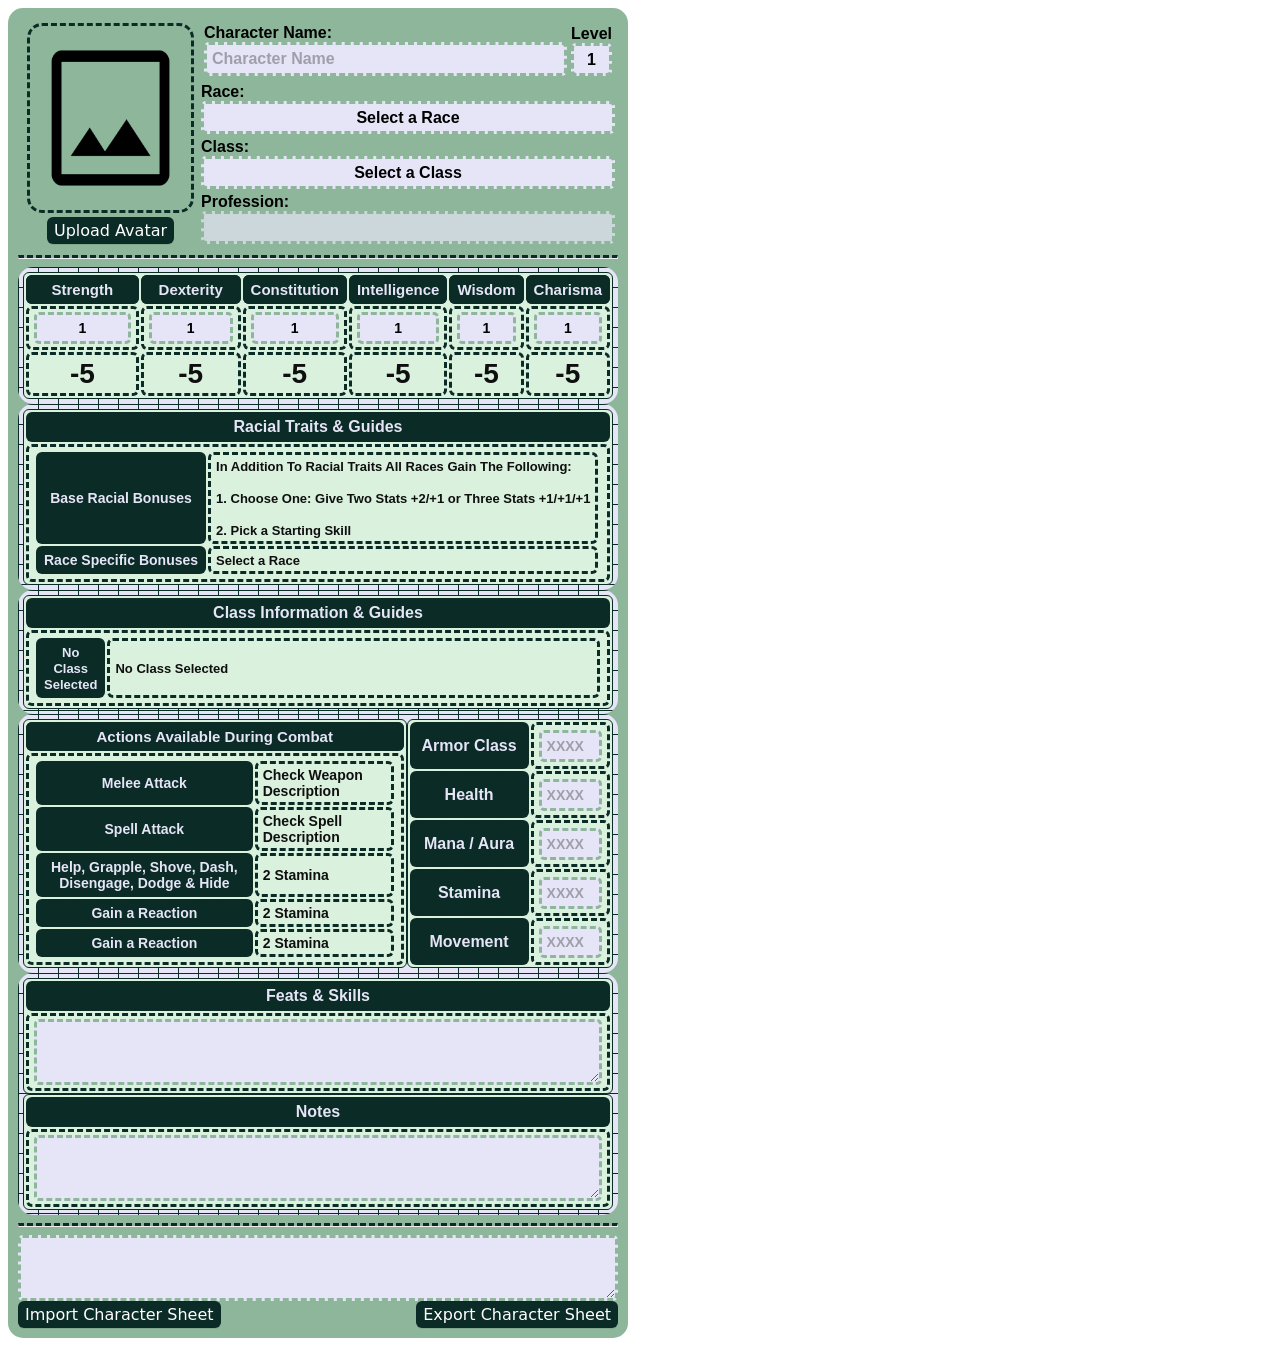
==== index.html @ 98aa50e8 "Moving Files To Get Pages To Work" ====
<!DOCTYPE html>
<html lang="en">
<script src="scripting.js"></script>

<head>
    <link rel="stylesheet" href="styling.css">
    <title>Dungeon Manifest Character Sheet Version A00.00.01</title>
</head>

<body onload="SetupCharacterSheetOptions()">
    <div class="characterSheetBackground">
        <div class="characterSheetHeader">
            <div class="headerColumns">
                <div class="avatarContainer">
                    <div class="avatarImageCard">
                        <img id="avatarImage" src="../svg/ImagePlaceholderPNG.png">
                        <label for="avatarUpload" class="baseBTN">Upload Avatar</label>
                        <input id="avatarUpload" type="file" accept="image/*" onchange="uploadAvatar()" style="display: none;">
                    </div>
                </div>
                <table>
                    <tr>
                        <td>
                            <table>
                                <tr>
                                    <td style="width: 100%;">
                                        <label for="characterNameInput"><b>Character Name:</b></label>
                                        <div class="custom_input">
                                            <input id="characterNameInput" class="inputStyling" type="text" placeholder="Character Name">
                                        </div>
                                    </td>
                                    <td>
                                        <label for="characterLevelSelect"><b>Level</b></label>
                                        <select id="characterLevelSelect"></select>
                                    </td>
                                </tr>
                            </table>
                        </td>
                    </tr>
                    <tr>
                        <td>
                            <label for="characterRaceSelector"><b>Race:</b></label>
                            <select id="characterRaceSelector" onchange="SetRaceBonusInformation()"></select>
                        </td>
                    </tr>
                    <tr>
                        <td>
                            <label for="characterClassSelector"><b>Class:</b></label>
                            <select id="characterClassSelector" onchange="PopulateProfessions();"></select>
                        </td>
                    </tr>
                    <tr>
                        <td>
                            <label for="characterProfessionSelector"><b>Profession:</b></label>
                            <select id="characterProfessionSelector" disabled></select>
                        </td>
                    </tr>
                </table>
            </div>
        </div>
        <hr class="dividerBar">
        <div class="characterSheetBody" id="characterSheetStatBody">
            <div>
                <table class="characterInfoTable">
                    <thead>
                        <tr>
                            <th>Strength</th>
                            <th>Dexterity</th>
                            <th>Constitution</th>
                            <th>Intelligence</th>
                            <th>Wisdom</th>
                            <th>Charisma</th>
                        </tr>
                    </thead>
                    <tbody>
                        <tr>
                            <td class="textBoxStyle_One">
                                <select id="strengthStatSelect" onchange="ChangeMod('STR')"></select>
                            </td>
                            <td class="textBoxStyle_One">
                                <select id="dexterityStatSelect" onchange="ChangeMod('DEX')"></select>
                            </td>
                            <td class="textBoxStyle_One">
                                <select id="constitutionStatSelect" onchange="ChangeMod('CON')"></select>
                            </td>
                            <td class="textBoxStyle_One">
                                <select id="intelligenceStatSelect" onchange="ChangeMod('INT')"></select>
                            </td>
                            <td class="textBoxStyle_One">
                                <select id="wisdomStatSelect" onchange="ChangeMod('WIS')"></select>
                            </td>
                            <td class="textBoxStyle_One">
                                <select id="charismaStatSelect" onchange="ChangeMod('CHA')"></select>
                            </td>
                        </tr>
                        <tr>
                            <td><span class="textBoxStyle_One" id="strengthMod">MOD</span></td>
                            <td><span class="textBoxStyle_One" id="dexterityMod">MOD</span></td>
                            <td><span class="textBoxStyle_One" id="constitutionMod">MOD</span></td>
                            <td><span class="textBoxStyle_One" id="intelligenceMod">MOD</span></td>
                            <td><span class="textBoxStyle_One" id="wisdomMod">MOD</span></td>
                            <td><span class="textBoxStyle_One" id="charismaMod">MOD</span></td>
                        </tr>
                    </tbody>
                    </tr>
                </table>
            </div>
        </div>
        <div class="characterSheetBody" id="characterSheetRaceInformationBody">
            <table class="simpleTable">
                <tr>
                    <th>Racial Traits & Guides</th>
                </tr>
                <tr>
                    <td>
                        <table>
                            <tr>
                                <th>Base Racial Bonuses</th>
                                <td><span class="textBoxStyle_Two" id="baseRacialBonuses">You Should Not See This</span>
                                </td>
                            </tr>
                            <tr>
                                <th>Race Specific Bonuses</th>
                                <td><span class="textBoxStyle_Two" id="raceSpecificBonuses">You Should Not See This</span></td>
                            </tr>
                        </table>
                    </td>
                </tr>
            </table>
        </div>
        <div class="characterSheetBody" id="characterSheetClassInformationBody">
            <table class="simpleTable">
                <tr>
                    <th>Class Information & Guides</th>
                </tr>
                <tr>
                    <td>
                        <table>
                            <tr>
                                <th><span class="textBoxStyle_Two" id="classSpecificInformationTitle">You Should Not See This</span></th>
                                <td style="width:100%;"><span class="textBoxStyle_Two" id="classSpecificInformationBio">You Should Not See This</span></td>
                            </tr>
                        </table>
                    </td>
                </tr>
            </table>
        </div>
        <div class="characterSheetBody" id="characterSheetRaceBonusesBody">
            <div class="twoColumns_6040">
                <table class="simpleTable">
                    <thead>
                        <tr>
                            <th>Actions Available During Combat</th>
                        </tr>
                    </thead>
                    <tbody>
                        <tr>
                            <td>
                                <table class>
                                    <tr>
                                        <th>Melee Attack</th>
                                        <td><b>Check Weapon Description</b></td>
                                    </tr>
                                    <tr>
                                        <th>Spell Attack</th>
                                        <td><b>Check Spell Description</b></td>
                                    </tr>
                                    <tr>
                                        <th>Help, Grapple, Shove, Dash, Disengage, Dodge & Hide</th>
                                        <td><b>2 Stamina</b></td>
                                    </tr>
                                    <tr>
                                        <th>Gain a Reaction</th>
                                        <td><b>2 Stamina</b></td>
                                    </tr>
                                    <tr>
                                        <th>Gain a Reaction</th>
                                        <td><b>2 Stamina</b></td>
                                    </tr>
                                </table>
                            </td>
                        </tr>
                    </tbody>
                    </tr>
                </table>
                <table class="characterInfoTable">
                    <tr>
                        <th>Armor Class</th>
                        <td>
                            <div class="custom_input">
                                <input id="armorClassInput" class="inputStyling" type="text" placeholder="XXXX">
                            </div>
                        </td>
                    </tr>
                    <tr>
                        <th>Health</th>
                        <td>
                            <div class="custom_input">
                                <input id="healthInput" class="inputStyling" type="text" placeholder="XXXX">
                            </div>
                        </td>
                    </tr>
                    <tr>
                        <th>Mana / Aura</th>
                        <td>
                            <div class="custom_input">
                                <input id="manaInput" class="inputStyling" type="text" placeholder="XXXX">
                            </div>
                        </td>
                    </tr>
                    <tr>
                        <th>Stamina</th>
                        <td>
                            <div class="custom_input">
                                <input id="staminaInput" class="inputStyling" type="text" placeholder="XXXX">
                            </div>
                        </td>
                    </tr>
                    <tr>
                        <th>Movement</th>
                        <td>
                            <div class="custom_input">
                                <input id="movementInput" class="inputStyling" type="text" placeholder="XXXX">
                            </div>
                        </td>
                    </tr>
                </table>
            </div>
        </div>
        <div class="characterSheetBody" id="characterSheetSkillsAndNotesBody">
            <div>
                <table class="characterInfoTable">
                    <tr>
                        <th>Feats & Skills</th>
                    </tr>
                    <tr>
                        <td>
                            <div class="custom_input">
                                <textarea id="characterSkills" class="textAreaStyle_One"></textarea>
                            </div>
                        </td>
                    </tr>
                </table>
                <table class="characterInfoTable">
                    <tr>
                        <th>Notes</th>
                    </tr>
                    <tr>
                        <td>
                            <div class="custom_input">
                                <textarea id="characterNotes" class="textAreaStyle_One"></textarea>
                            </div>
                        </td>
                    </tr>
                </table>
            </div>
        </div>
        <hr class="dividerBar">
        <div class="custom_input">
            <textarea id="loadTextFile" class="textAreaStyle_One"></textarea>
        </div>        
        <div class="characterSheetFooter">
            <div class="flex-container">
                <div class="flex-column">
                    <label for="importCharacterSheetINPUT" class="baseBTN">Import Character Sheet</label>
                    <input id="importCharacterSheetINPUT" type="file" accept="file/txt" onchange="ImportCharacterSheet(event)" style="display: none;">
                </div>
                <div class="flex-column">
                    <label for="exportCharacterSheetBTN" class="baseBTN">Export Character Sheet</label>
                    <input id="exportCharacterSheetBTN" type="button" onclick="ExportCharacterSheet()"" style="display: none;">
                </div>
            </div>
        </div>
    </div>
</body>

</html>
---- styling.css ----
/* ----- Image File Stylings ----- */
    .avatarContainer {
        width: 200px;
        height: 200px;
        text-align: center;
        vertical-align: middle;
    }

    .avatarImageCard {
        width: 175px;
        height: 200px;
        text-align: center;
    }

    .avatarImageCard img{
        padding: 2px;
        width: 90%;
        height: 90%;
        border: #0B2B26 dashed;
        border-radius: 15px;
    }

    /* ----- Character Sheet Background, Header, Body & Footer ----- */
    .characterSheetBackground {
        padding: 10px;
        min-width: 600px;
        max-width: 600px;
        border-radius: 15px;
        border-collapse: collapse;
        background-color: #8EB69B;
        font-family: Arial, Helvetica, sans-serif;
    }

    .characterSheetHeader {
        min-height: 200px;
        min-width: 600px;
        max-width: 600px;
        border-collapse: collapse;
        font-family: Arial, Helvetica, sans-serif;
    }

    .characterSheetBody {
        padding: 5px;
        border-radius: 15px;
        border-collapse: collapse;
        background-image: linear-gradient(#0B2B26 1px, transparent 1px), linear-gradient(to right, #0B2B26 1px, #e5e5f7 1px);
        background-size: 20px 20px;
    }

    .twoColumns_6040 {
        width: 100%;
        display: grid;
        grid-template-columns: 65% 35%;
    }

    .threeColumns {
        display: grid;
        grid-template-columns: repeat(3, 33.33%);
    }

    .characterSheetFooter {
        min-width: 600px;
        max-width: 600px;
        border-collapse: collapse;
        font-family: Arial, Helvetica, sans-serif;
    }

    /* ----- DIV Columns & Rows ----- */
    .headerColumns {
        display: grid;
        border: none;
        grid-template-columns: 30% 70%;
    }

    .headerColumns>div {
        padding: 5px;
        border: none;
    }

    /* ----- Text Box, Text Area, Input etc ----- */
    .dividerBar {
        border-top: 3px dashed #0B2B26;
    }

    .characterNameContainer {
        padding: 15px;
        width: 225px;
    }

    .characterNameContainer {
        position: relative;
        height: 30px;
        line-height: 30px;
    }

    .simpleTable {
        border: 1px solid #0B2B26;
        background-color: #DAF1DE;
        border-radius: 6px;
        width: 100%;

    }

    .simpleTable td {
        border: 3px dashed #0B2B26;
        border-radius: 6px;
        padding: 3px 5px;
    }

    .simpleTable th {
        background: #0B2B26;
        border: 3px dashed #0B2B26;
        border-radius: 6px;
        padding: 3px 5px;
        text-align: center;
        vertical-align: middle;
        color: #E5E5F7;
    }

    .simpleTable tbody td {
        font-size: 14px;
        color: #0F0F0F;

    }

    .simpleTable thead {
        background: #0B2B26;
    }

    .simpleTable thead th {
        font-size: 15px;
        font-weight: bold;
        color: #E5E5F7;
    }

    .characterInfoTable {
        border: 1px solid #0B2B26;
        background-color: #DAF1DE;
        border-radius: 6px;
        width: 100%;
    }

    .characterInfoTable td {
        border: 3px dashed #0B2B26;
        border-radius: 6px;
        padding: 3px 5px;
    }

    .characterInfoTable th {
        width: 60%;
        background: #0B2B26;
        border: 3px dashed #0B2B26;
        border-radius: 6px;
        padding: 3px 5px;
        text-align: center;
        vertical-align: middle;
        color: #E5E5F7;
    }

    .characterInfoTable tbody td {
        font-size: 14px;
        color: #0F0F0F;
        text-align: center;
        vertical-align: middle;
    }

    .characterInfoTable thead {
        background: #0B2B26;
    }

    .characterInfoTable thead th {
        font-size: 15px;
        font-weight: bold;
        color: #E5E5F7;
    }

    .flex-container {
        display: flex;
        flex-direction: row;
        justify-content: space-between;
    }

    .flex-column {
        display: flex;
        flex-direction: column;
    }

    .baseBTN {
        appearance: none;
        background-color: #0B2B26;
        border: 1px solid rgba(27, 31, 35, .15);
        border-radius: 6px;
        box-shadow: rgba(27, 31, 35, .1) 0 1px 0;
        box-sizing: border-box;
        color: #fff;
        cursor: pointer;
        display: inline-block;
        font-family: -apple-system, system-ui, "Segoe UI", Helvetica, Arial, sans-serif, "Apple Color Emoji", "Segoe UI Emoji";
        padding: 3px 6px;
        position: relative;
        text-decoration: none;
        user-select: none;
        -webkit-user-select: none;
        touch-action: manipulation;
        text-align: center;
        vertical-align: middle;
        white-space: nowrap;
    }

    .baseBTN:focus:not(:focus-visible):not(.focus-visible) {
        box-shadow: none;
        outline: none;
    }

    .baseBTN:hover {
        background-color: #A0A0A0;
    }

    .baseBTN:focus {
        box-shadow: 8EB69B(46, 164, 79, .4) 0 0 0 3px;
        outline: none;
    }

    .baseBTN:disabled {
        background-color: red;
        border-color: rgba(27, 31, 35, .1);
        color: rgba(255, 255, 255, .8);
        cursor: default;
    }

    .baseBTN:active {
        background-color: #E5E5F7;
        box-shadow: rgba(20, 70, 32, .2) 0 1px 0 inset;
    }

    .custom-select {
        position: relative;
        width: 50%;
    }

    select {
        appearance: none;
        -webkit-appearance: none;
        width: 100%;
        padding: 5px 5px 5px 5px;
        background-color: #E5E5F7;
        border: 3px dashed #8EB69B;
        border-radius: 5px;
        color: #000000;
        cursor: pointer;
        outline: none;
        font-size: 1em;
        font-weight: bold;
        text-align: center;
        vertical-align: middle; 
        font-family: Arial, Helvetica, sans-serif;
    }

    select:hover {
        background-color: #e0e0e0;
    }

    select:focus {
        background: #E5E5F7;
        border: 3px dashed #8EB69B;
        border-radius: 5px;
    }

    .custom_input {
        display: flex;
        align-items: center;
        position: relative;
        max-width: 100%;
    }

    .inputStyling {
        appearance: none;
        -webkit-appearance: none;
        padding: 5px 5px 5px 5px;
        background-color: #E5E5F7;
        border: 3px dashed #8EB69B;
        border-radius: 5px;
        color: #000000;
        cursor: pointer;
        outline: none;
        width: 100%;
        font-size: 1em;
        font-weight: bold;
        font-family: Arial, Helvetica, sans-serif;
    }

    .inputStyling:focus {
        background: #E5E5F7;
        border: 3px dashed #8EB69B;
        border-radius: 5px;
    }

    .inputStyling::placeholder {
        color: #9F9FAC;
    }

    .inputStyling_Two {
        appearance: none;
        -webkit-appearance: none;
        padding: 5px 5px 5px 5px;
        background-color: #E5E5F7;
        border: 3px dashed #8EB69B;
        border-radius: 5px;
        color: #000000;
        cursor: pointer;
        outline: none;
        font-size: 1em;
        font-weight: bold;
        font-family: Arial, Helvetica, sans-serif;
    }

    .inputStyling_Two:focus {
        background: #E5E5F7;
        border: 3px dashed #8EB69B;
        border-radius: 5px;
    }

    .inputStyling_Two::placeholder {
        color: #9F9FAC;
    }

    .textBoxStyle_One {
        padding: 0;
        font-size: 2em;
        font-weight: bold;
        text-align: center;
        vertical-align: middle;
        font-family: Arial, Helvetica, sans-serif;
    }
    
    .textBoxStyle_Two {
        padding: 0;
        font-size: 13px;
        font-weight: bold;
        font-family: Arial, Helvetica, sans-serif;
    }

    .textAreaStyle_One {
        resize:vertical;
        min-height: 50px;
        width: 100%;
        appearance: none;
        -webkit-appearance: none;
        padding: 5px 5px 5px 5px;
        background-color: #E5E5F7;
        border: 3px dashed #8EB69B;
        border-radius: 5px;
        color: #000000;
        cursor: pointer;
        outline: none;
        font-size: 1em;
        font-weight: bold;
        font-family: Arial, Helvetica, sans-serif;
    }
    

    /* ----- Unused Items ----- */
    /* Checker Print
        opacity: 0.4;
        background-color: #FEABAB;
        background-image: repeating-linear-gradient(45deg, #FEABAB 25%, transparent 25%, transparent 75%, #FEABAB 75%, #FEABAB),
                            repeating-linear-gradient(45deg, #FEABAB 25%, #e5e5f7 25%, #e5e5f7 75%, #FEABAB 75%, #FEABAB);
        background-position: 0 0, 10px 10px;
        background-size: 20px 20px;*/

    /* Zig Zag
        background-color: #e5e5f7;
        background: linear-gradient(135deg, #FAEAEB 25%, transparent 25%) -4px 0/ 20px 20px, 
                    linear-gradient(225deg, #FAD6D6 25%, transparent 25%) -4px 0/ 20px 20px, 
                    linear-gradient(315deg, #FAEAEB 25%, transparent 25%) 0px 0/ 20px 20px, 
                    linear-gradient(45deg, #FAD6D6 25%, #e5e5f7 25%) 0px 0/ 20px 20px;*/
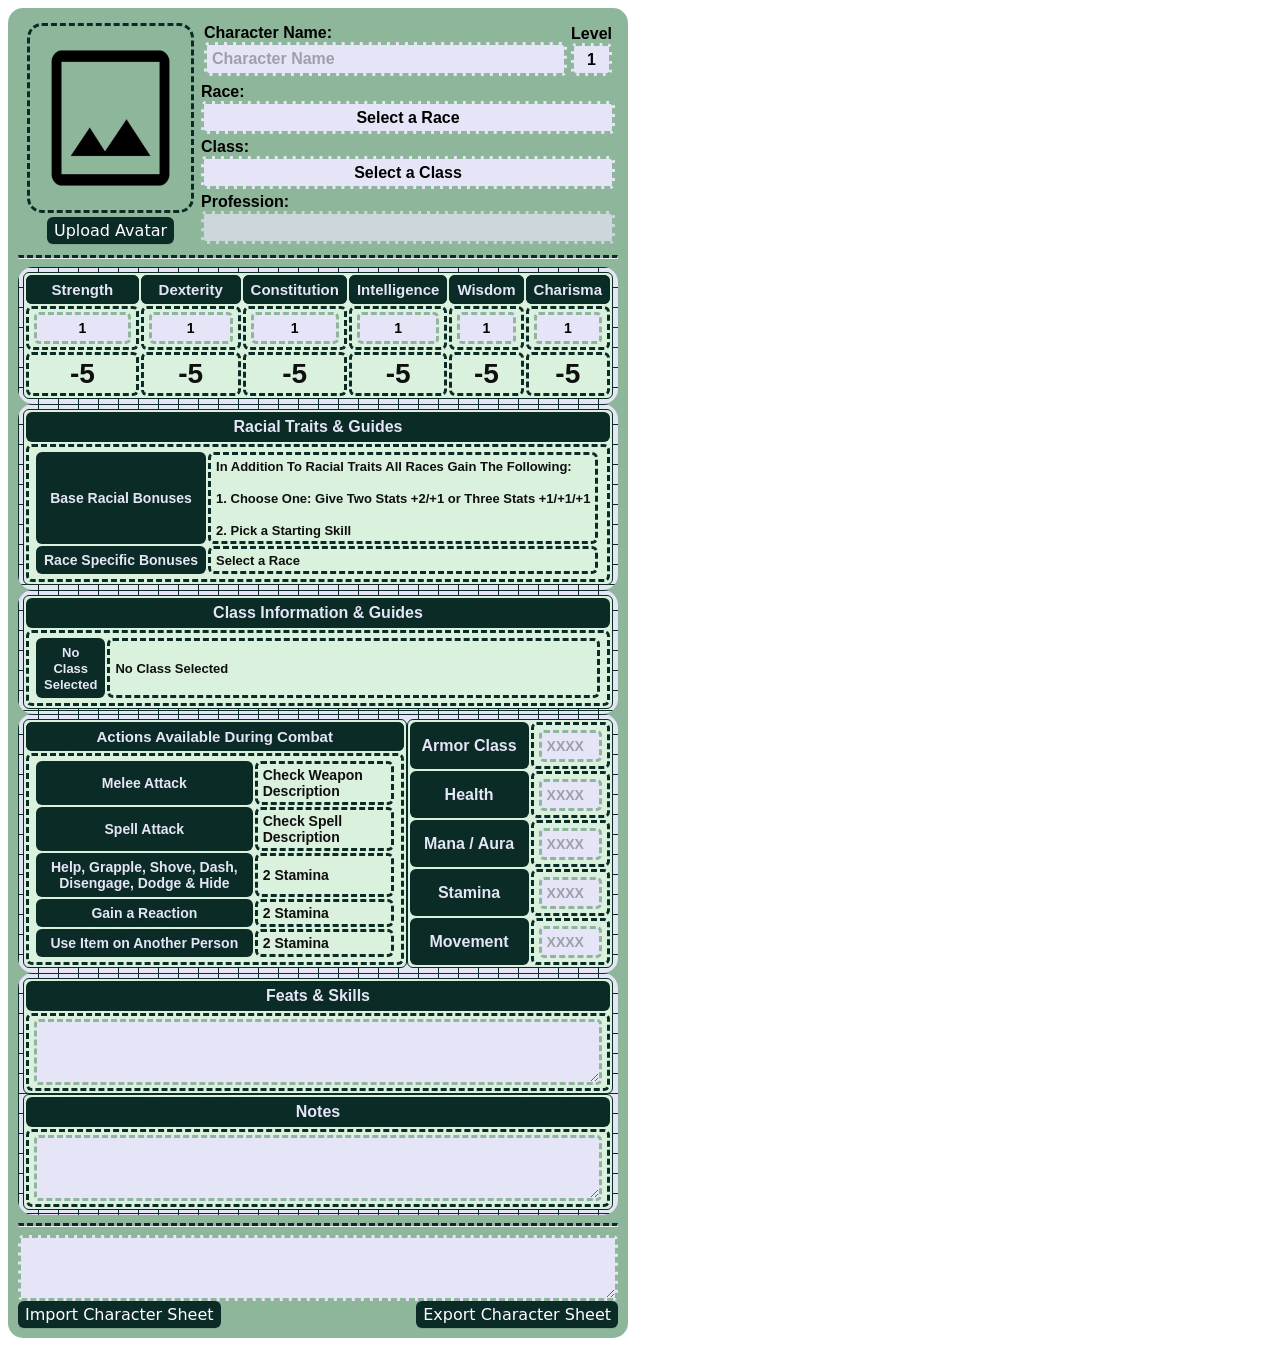
==== commit e1b3c66e: "Update index.html Fixing Minor Verbage" ====
--- a/index.html
+++ b/index.html
@@ -13,7 +13,7 @@
             <div class="headerColumns">
                 <div class="avatarContainer">
                     <div class="avatarImageCard">
-                        <img id="avatarImage" src="../svg/ImagePlaceholderPNG.png">
+                        <img id="avatarImage" src="svg/ImagePlaceholderPNG.png">
                         <label for="avatarUpload" class="baseBTN">Upload Avatar</label>
                         <input id="avatarUpload" type="file" accept="image/*" onchange="uploadAvatar()" style="display: none;">
                     </div>
@@ -174,7 +174,7 @@
                                         <td><b>2 Stamina</b></td>
                                     </tr>
                                     <tr>
-                                        <th>Gain a Reaction</th>
+                                        <th>Use Item on Another Person</th>
                                         <td><b>2 Stamina</b></td>
                                     </tr>
                                 </table>
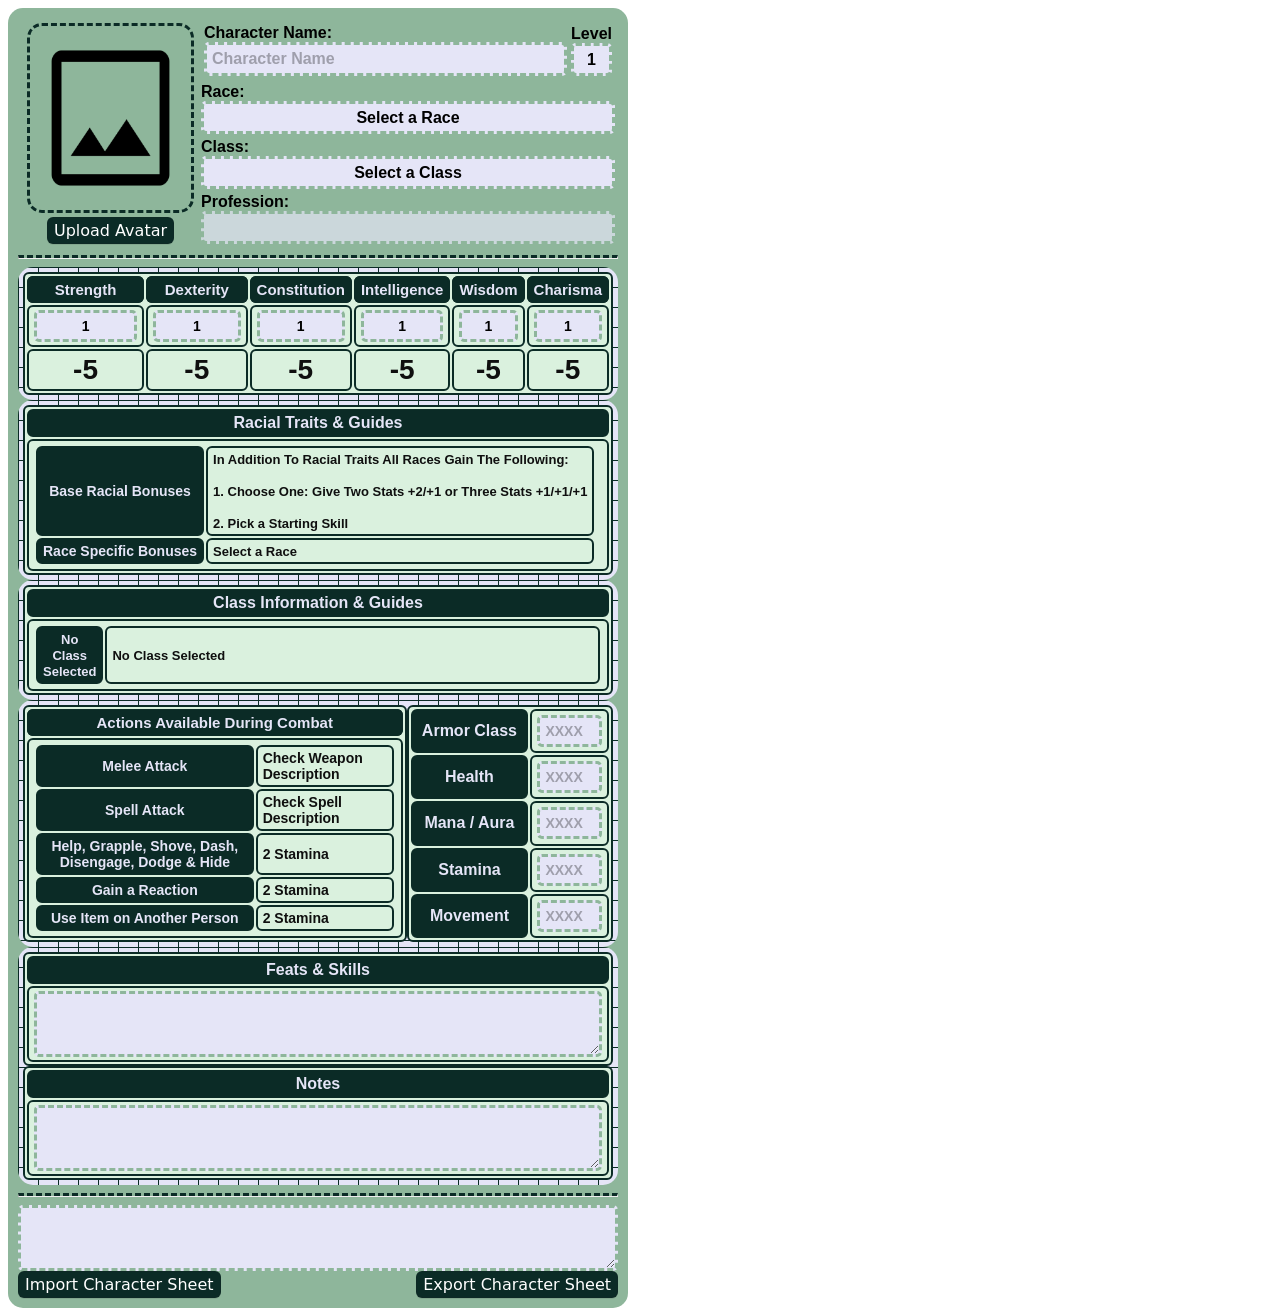
==== commit ad105514: "Fixes to Styling" ====
--- a/index.html
+++ b/index.html
@@ -156,7 +156,7 @@
                     <tbody>
                         <tr>
                             <td>
-                                <table class>
+                                <table>
                                     <tr>
                                         <th>Melee Attack</th>
                                         <td><b>Check Weapon Description</b></td>
--- a/styling.css
+++ b/styling.css
@@ -94,22 +94,21 @@
     }
 
     .simpleTable {
-        border: 1px solid #0B2B26;
+        border: 2px solid #0B2B26;
         background-color: #DAF1DE;
         border-radius: 6px;
         width: 100%;
-
     }
 
     .simpleTable td {
-        border: 3px dashed #0B2B26;
+        border: 2px solid #0B2B26;
         border-radius: 6px;
         padding: 3px 5px;
     }
 
     .simpleTable th {
         background: #0B2B26;
-        border: 3px dashed #0B2B26;
+        border: 2px solid #0B2B26;
         border-radius: 6px;
         padding: 3px 5px;
         text-align: center;
@@ -134,14 +133,14 @@
     }
 
     .characterInfoTable {
-        border: 1px solid #0B2B26;
+        border: 2px solid #0B2B26;
         background-color: #DAF1DE;
         border-radius: 6px;
         width: 100%;
     }
 
     .characterInfoTable td {
-        border: 3px dashed #0B2B26;
+        border: 2px solid #0B2B26;
         border-radius: 6px;
         padding: 3px 5px;
     }
@@ -149,7 +148,7 @@
     .characterInfoTable th {
         width: 60%;
         background: #0B2B26;
-        border: 3px dashed #0B2B26;
+        border: 2px solid #0B2B26;
         border-radius: 6px;
         padding: 3px 5px;
         text-align: center;
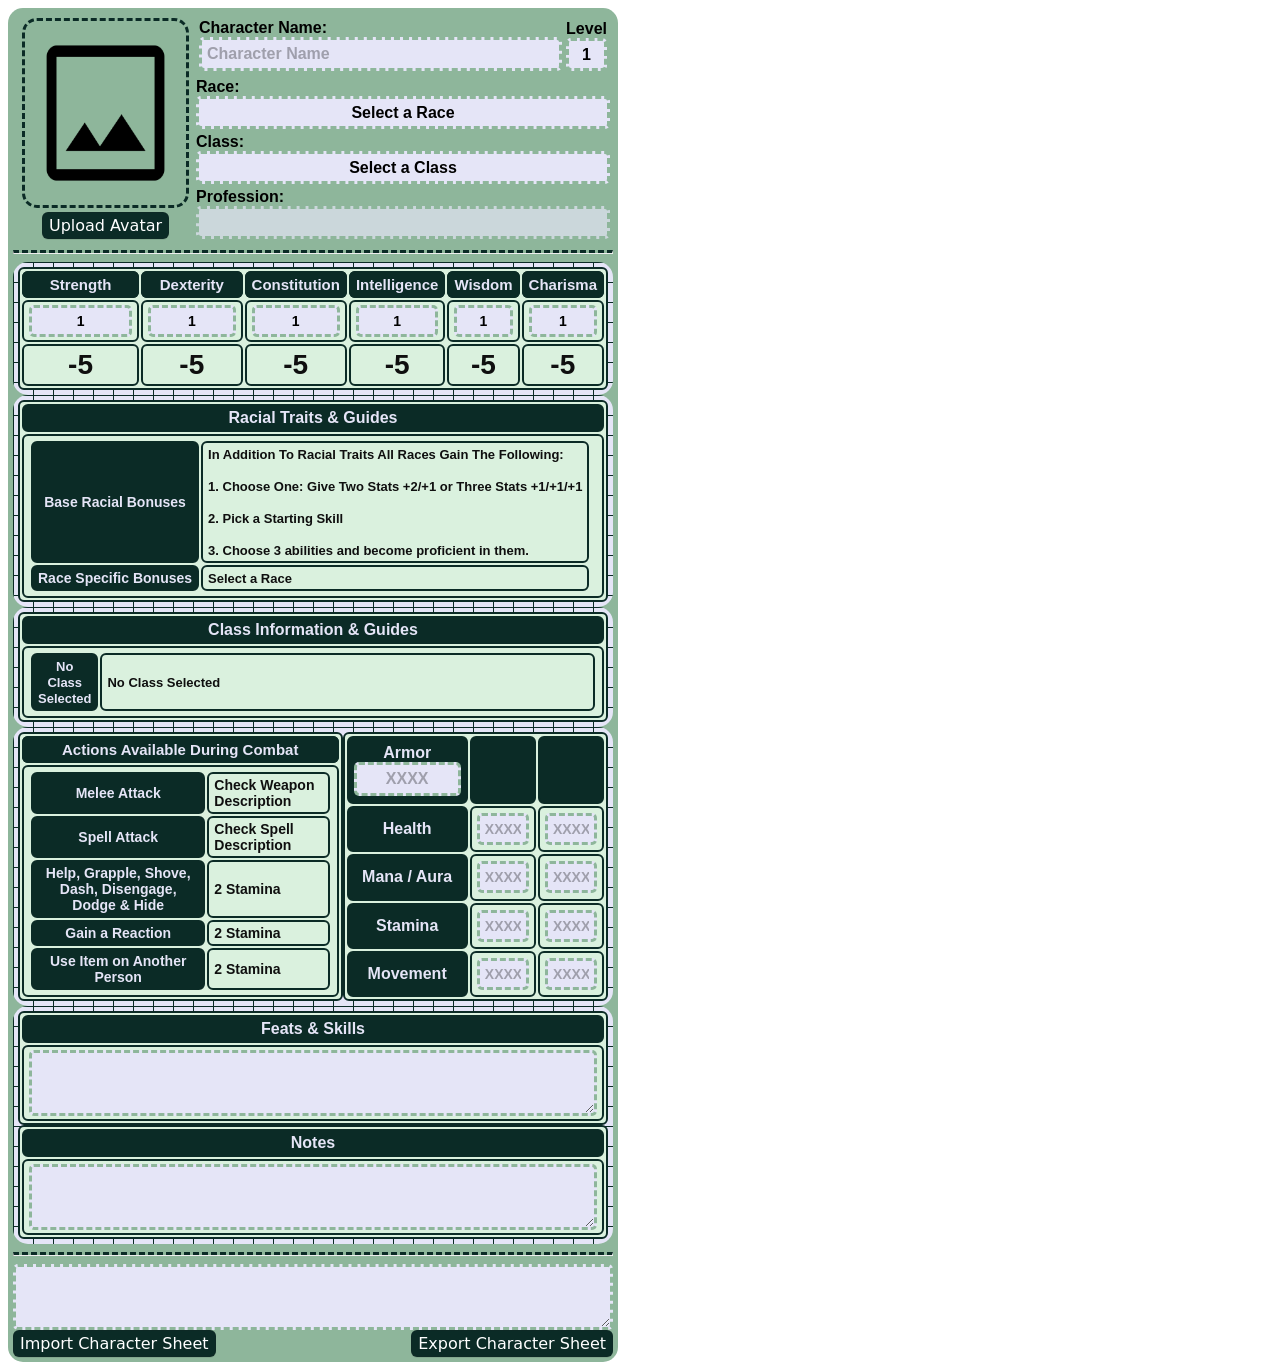
==== commit 0225fd1a: "Updates To Rules & Layouts" ====
--- a/index.html
+++ b/index.html
@@ -183,14 +183,16 @@
                     </tbody>
                     </tr>
                 </table>
-                <table class="characterInfoTable">
-                    <tr>
-                        <th>Armor Class</th>
-                        <td>
-                            <div class="custom_input">
-                                <input id="armorClassInput" class="inputStyling" type="text" placeholder="XXXX">
-                            </div>
-                        </td>
+                <table class="simpleTable">
+                    <tr>
+                        <th>
+                            <label for="armorClass">Armor</label>
+                            <div class="custom_input">
+                                <input id="armorClass" class="inputStyling_Three" type="text" placeholder="XXXX">
+                            </div>
+                        </th>
+                        <th></th>
+                        <th></th>
                     </tr>
                     <tr>
                         <th>Health</th>
@@ -199,6 +201,11 @@
                                 <input id="healthInput" class="inputStyling" type="text" placeholder="XXXX">
                             </div>
                         </td>
+                        <td>
+                            <div class="custom_input">
+                                <input id="healthInput_MAX" class="inputStyling" type="text" placeholder="XXXX">
+                            </div>
+                        </td>
                     </tr>
                     <tr>
                         <th>Mana / Aura</th>
@@ -207,6 +214,11 @@
                                 <input id="manaInput" class="inputStyling" type="text" placeholder="XXXX">
                             </div>
                         </td>
+                        <td>
+                            <div class="custom_input">
+                                <input id="healthInput_MAX" class="inputStyling" type="text" placeholder="XXXX">
+                            </div>
+                        </td>
                     </tr>
                     <tr>
                         <th>Stamina</th>
@@ -215,12 +227,22 @@
                                 <input id="staminaInput" class="inputStyling" type="text" placeholder="XXXX">
                             </div>
                         </td>
+                        <td>
+                            <div class="custom_input">
+                                <input id="healthInput_MAX" class="inputStyling" type="text" placeholder="XXXX">
+                            </div>
+                        </td>
                     </tr>
                     <tr>
                         <th>Movement</th>
                         <td>
                             <div class="custom_input">
                                 <input id="movementInput" class="inputStyling" type="text" placeholder="XXXX">
+                            </div>
+                        </td>
+                        <td>
+                            <div class="custom_input">
+                                <input id="healthInput_MAX" class="inputStyling" type="text" placeholder="XXXX">
                             </div>
                         </td>
                     </tr>
--- a/styling.css
+++ b/styling.css
@@ -22,7 +22,7 @@
 
     /* ----- Character Sheet Background, Header, Body & Footer ----- */
     .characterSheetBackground {
-        padding: 10px;
+        padding: 5px;
         min-width: 600px;
         max-width: 600px;
         border-radius: 15px;
@@ -50,7 +50,7 @@
     .twoColumns_6040 {
         width: 100%;
         display: grid;
-        grid-template-columns: 65% 35%;
+        grid-template-columns: 55% 45%;
     }
 
     .threeColumns {
@@ -323,6 +323,34 @@
         color: #9F9FAC;
     }
 
+    .inputStyling_Three {
+        appearance: none;
+        -webkit-appearance: none;
+        padding: 5px 5px 5px 5px;
+        background-color: #E5E5F7;
+        border: 3px dashed #8EB69B;
+        border-radius: 5px;
+        color: #000000;
+        cursor: pointer;
+        outline: none;
+        width: 100%;
+        font-size: 1em;
+        text-align: center;
+        vertical-align: middle;
+        font-weight: bold;
+        font-family: Arial, Helvetica, sans-serif;
+    }
+
+    .inputStyling_Three:focus {
+        background: #E5E5F7;
+        border: 3px dashed #8EB69B;
+        border-radius: 5px;
+    }
+
+    .inputStyling_Three::placeholder {
+        color: #9F9FAC;
+    }
+
     .textBoxStyle_One {
         padding: 0;
         font-size: 2em;
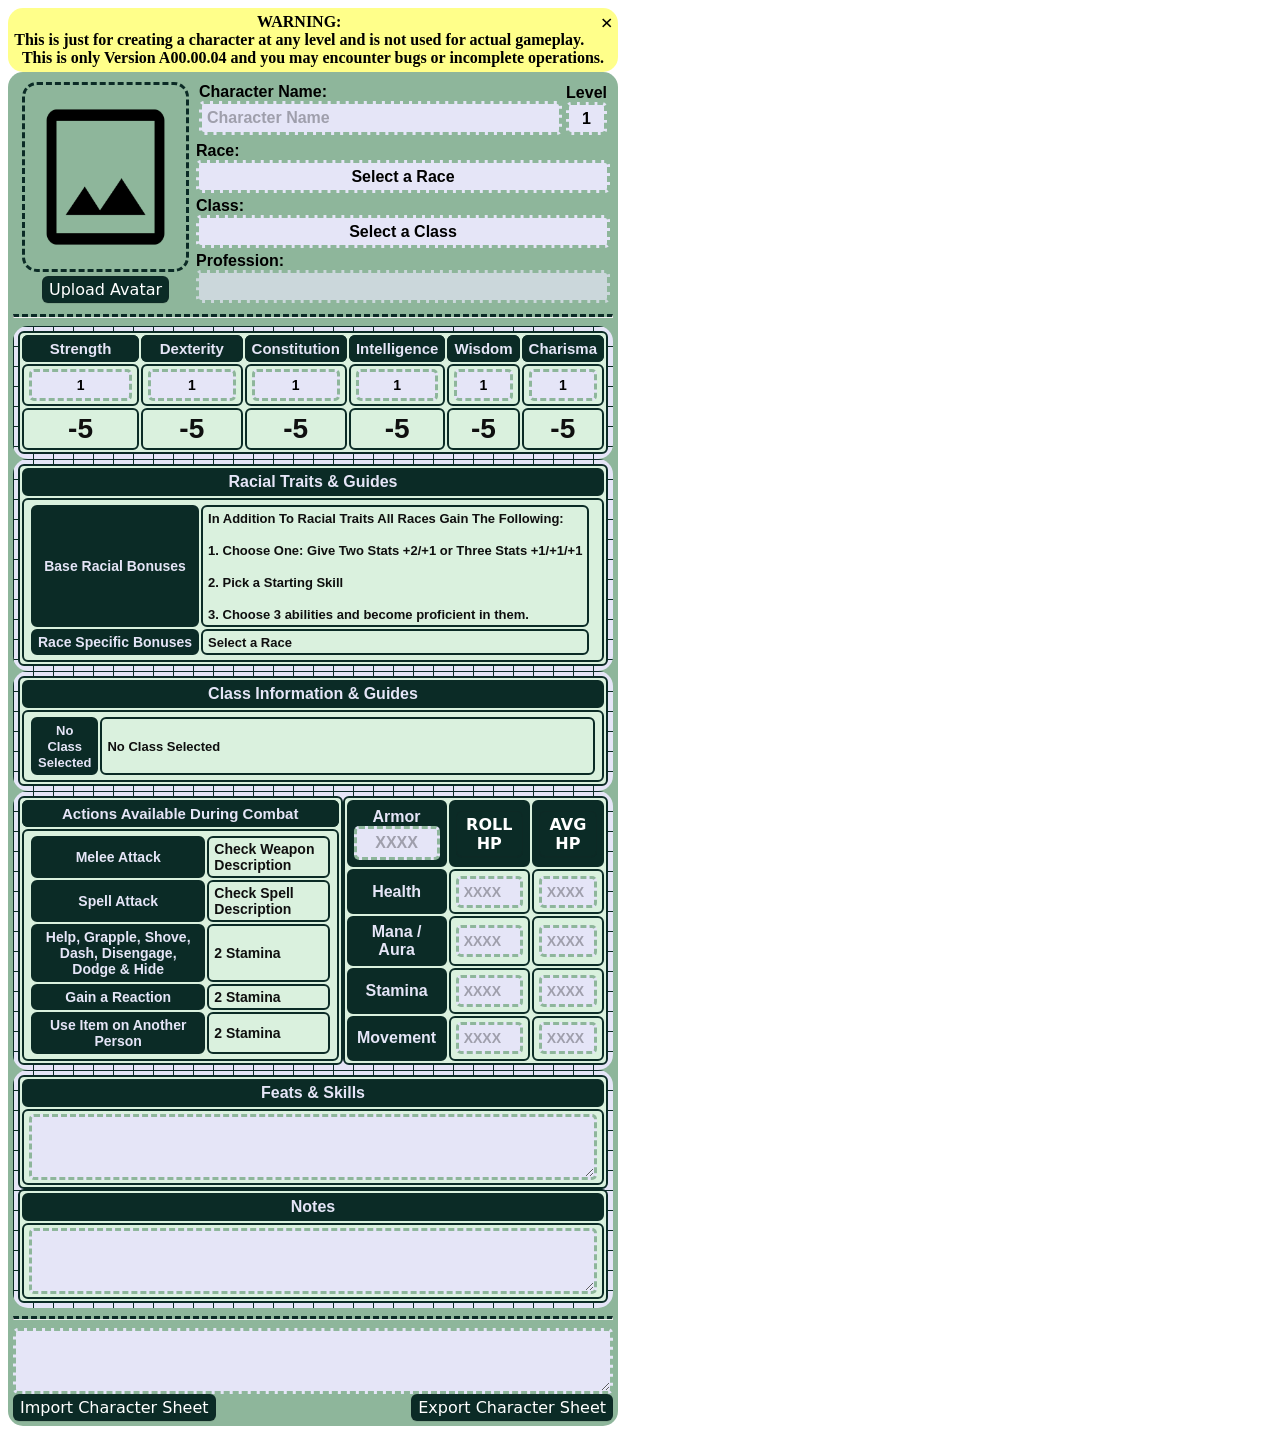
==== commit 6a7101a2: "Updates V00.00.04 Fixes to Error Messaging, Stats & HP Setup Other Stylizing Fixes" ====
--- a/index.html
+++ b/index.html
@@ -4,10 +4,32 @@
 
 <head>
     <link rel="stylesheet" href="styling.css">
-    <title>Dungeon Manifest Character Sheet Version A00.00.01</title>
+    <title>Dungeon Manifest Character Sheet Version A00.00.04</title>
 </head>
 
 <body onload="SetupCharacterSheetOptions()">
+    <div class="alert">
+        <span class="closebtn" onclick="this.parentElement.style.display='none';">&times;</span>
+        <span>
+            <strong>WARNING:</strong> 
+            <br>
+            <b>This is just for creating a character at any level and is not used for actual gameplay.</b>
+            <br>
+            <b>This is only Version A00.00.04 and you may encounter bugs or incomplete operations.</b>
+        </span>
+    </div>
+
+    <div id="errorBoxOverlay" class="overlayBox">
+        <div id="errorMSGBox" class="alertBox">
+            <span id="errorMSG">NO ERROR MESSAGE SET</span>
+            <br>
+            <div style="padding-top: 15px;">
+                <label for="closeErrorMSG" class="baseBTN">Close Error Message</label>
+                <input id="closeErrorMSG" type="button" onclick="CloseErrorMessage()"" style="display: none;">
+            </div>
+        </div>
+    </div>
+
     <div class="characterSheetBackground">
         <div class="characterSheetHeader">
             <div class="headerColumns">
@@ -191,8 +213,18 @@
                                 <input id="armorClass" class="inputStyling_Three" type="text" placeholder="XXXX">
                             </div>
                         </th>
-                        <th></th>
-                        <th></th>
+                        <th>
+                            <label for="rollHealthBTN" class="baseBTN">ROLL HP</label>
+                            <div class="custom_input">
+                                <input id="rollHealthBTN" type="button" onclick="SetHealth(true)" style="display: none;">
+                            </div>
+                        </th>
+                        <th>
+                            <label for="averageHealthBTN" class="baseBTN">AVG HP</label>
+                            <div class="custom_input">
+                                <input id="averageHealthBTN" type="button" onclick="SetHealth(false)" style="display: none;">
+                            </div>
+                        </th>
                     </tr>
                     <tr>
                         <th>Health</th>
@@ -203,7 +235,7 @@
                         </td>
                         <td>
                             <div class="custom_input">
-                                <input id="healthInput_MAX" class="inputStyling" type="text" placeholder="XXXX">
+                                <input id="healthInput_MAX" class="inputStyling" type="text" placeholder="XXXX" disabled>
                             </div>
                         </td>
                     </tr>
--- a/styling.css
+++ b/styling.css
@@ -1,393 +1,454 @@
-    /* ----- Image File Stylings ----- */
-    .avatarContainer {
-        width: 200px;
-        height: 200px;
-        text-align: center;
-        vertical-align: middle;
-    }
-
-    .avatarImageCard {
-        width: 175px;
-        height: 200px;
-        text-align: center;
-    }
-
-    .avatarImageCard img{
-        padding: 2px;
-        width: 90%;
-        height: 90%;
-        border: #0B2B26 dashed;
-        border-radius: 15px;
-    }
-
-    /* ----- Character Sheet Background, Header, Body & Footer ----- */
-    .characterSheetBackground {
-        padding: 5px;
-        min-width: 600px;
-        max-width: 600px;
-        border-radius: 15px;
-        border-collapse: collapse;
-        background-color: #8EB69B;
-        font-family: Arial, Helvetica, sans-serif;
-    }
-
-    .characterSheetHeader {
-        min-height: 200px;
-        min-width: 600px;
-        max-width: 600px;
-        border-collapse: collapse;
-        font-family: Arial, Helvetica, sans-serif;
-    }
-
-    .characterSheetBody {
-        padding: 5px;
-        border-radius: 15px;
-        border-collapse: collapse;
-        background-image: linear-gradient(#0B2B26 1px, transparent 1px), linear-gradient(to right, #0B2B26 1px, #e5e5f7 1px);
-        background-size: 20px 20px;
-    }
-
-    .twoColumns_6040 {
-        width: 100%;
-        display: grid;
-        grid-template-columns: 55% 45%;
-    }
-
-    .threeColumns {
-        display: grid;
-        grid-template-columns: repeat(3, 33.33%);
-    }
-
-    .characterSheetFooter {
-        min-width: 600px;
-        max-width: 600px;
-        border-collapse: collapse;
-        font-family: Arial, Helvetica, sans-serif;
-    }
-
-    /* ----- DIV Columns & Rows ----- */
-    .headerColumns {
-        display: grid;
-        border: none;
-        grid-template-columns: 30% 70%;
-    }
-
-    .headerColumns>div {
-        padding: 5px;
-        border: none;
-    }
-
-    /* ----- Text Box, Text Area, Input etc ----- */
-    .dividerBar {
-        border-top: 3px dashed #0B2B26;
-    }
-
-    .characterNameContainer {
-        padding: 15px;
-        width: 225px;
-    }
-
-    .characterNameContainer {
-        position: relative;
-        height: 30px;
-        line-height: 30px;
-    }
-
-    .simpleTable {
-        border: 2px solid #0B2B26;
-        background-color: #DAF1DE;
-        border-radius: 6px;
-        width: 100%;
-    }
-
-    .simpleTable td {
-        border: 2px solid #0B2B26;
-        border-radius: 6px;
-        padding: 3px 5px;
-    }
-
-    .simpleTable th {
-        background: #0B2B26;
-        border: 2px solid #0B2B26;
-        border-radius: 6px;
-        padding: 3px 5px;
-        text-align: center;
-        vertical-align: middle;
-        color: #E5E5F7;
-    }
-
-    .simpleTable tbody td {
-        font-size: 14px;
-        color: #0F0F0F;
-
-    }
-
-    .simpleTable thead {
-        background: #0B2B26;
-    }
-
-    .simpleTable thead th {
-        font-size: 15px;
-        font-weight: bold;
-        color: #E5E5F7;
-    }
-
-    .characterInfoTable {
-        border: 2px solid #0B2B26;
-        background-color: #DAF1DE;
-        border-radius: 6px;
-        width: 100%;
-    }
-
-    .characterInfoTable td {
-        border: 2px solid #0B2B26;
-        border-radius: 6px;
-        padding: 3px 5px;
-    }
-
-    .characterInfoTable th {
-        width: 60%;
-        background: #0B2B26;
-        border: 2px solid #0B2B26;
-        border-radius: 6px;
-        padding: 3px 5px;
-        text-align: center;
-        vertical-align: middle;
-        color: #E5E5F7;
-    }
-
-    .characterInfoTable tbody td {
-        font-size: 14px;
-        color: #0F0F0F;
-        text-align: center;
-        vertical-align: middle;
-    }
-
-    .characterInfoTable thead {
-        background: #0B2B26;
-    }
-
-    .characterInfoTable thead th {
-        font-size: 15px;
-        font-weight: bold;
-        color: #E5E5F7;
-    }
-
-    .flex-container {
-        display: flex;
-        flex-direction: row;
-        justify-content: space-between;
-    }
-
-    .flex-column {
-        display: flex;
-        flex-direction: column;
-    }
-
-    .baseBTN {
-        appearance: none;
-        background-color: #0B2B26;
-        border: 1px solid rgba(27, 31, 35, .15);
-        border-radius: 6px;
-        box-shadow: rgba(27, 31, 35, .1) 0 1px 0;
-        box-sizing: border-box;
-        color: #fff;
-        cursor: pointer;
-        display: inline-block;
-        font-family: -apple-system, system-ui, "Segoe UI", Helvetica, Arial, sans-serif, "Apple Color Emoji", "Segoe UI Emoji";
-        padding: 3px 6px;
-        position: relative;
-        text-decoration: none;
-        user-select: none;
-        -webkit-user-select: none;
-        touch-action: manipulation;
-        text-align: center;
-        vertical-align: middle;
-        white-space: nowrap;
-    }
-
-    .baseBTN:focus:not(:focus-visible):not(.focus-visible) {
-        box-shadow: none;
-        outline: none;
-    }
-
-    .baseBTN:hover {
-        background-color: #A0A0A0;
-    }
-
-    .baseBTN:focus {
-        box-shadow: 8EB69B(46, 164, 79, .4) 0 0 0 3px;
-        outline: none;
-    }
-
-    .baseBTN:disabled {
-        background-color: red;
-        border-color: rgba(27, 31, 35, .1);
-        color: rgba(255, 255, 255, .8);
-        cursor: default;
-    }
-
-    .baseBTN:active {
-        background-color: #E5E5F7;
-        box-shadow: rgba(20, 70, 32, .2) 0 1px 0 inset;
-    }
-
-    .custom-select {
-        position: relative;
-        width: 50%;
-    }
-
-    select {
-        appearance: none;
-        -webkit-appearance: none;
-        width: 100%;
-        padding: 5px 5px 5px 5px;
-        background-color: #E5E5F7;
-        border: 3px dashed #8EB69B;
-        border-radius: 5px;
-        color: #000000;
-        cursor: pointer;
-        outline: none;
-        font-size: 1em;
-        font-weight: bold;
-        text-align: center;
-        vertical-align: middle; 
-        font-family: Arial, Helvetica, sans-serif;
-    }
-
-    select:hover {
-        background-color: #e0e0e0;
-    }
-
-    select:focus {
-        background: #E5E5F7;
-        border: 3px dashed #8EB69B;
-        border-radius: 5px;
-    }
-
-    .custom_input {
-        display: flex;
-        align-items: center;
-        position: relative;
-        max-width: 100%;
-    }
-
-    .inputStyling {
-        appearance: none;
-        -webkit-appearance: none;
-        padding: 5px 5px 5px 5px;
-        background-color: #E5E5F7;
-        border: 3px dashed #8EB69B;
-        border-radius: 5px;
-        color: #000000;
-        cursor: pointer;
-        outline: none;
-        width: 100%;
-        font-size: 1em;
-        font-weight: bold;
-        font-family: Arial, Helvetica, sans-serif;
-    }
-
-    .inputStyling:focus {
-        background: #E5E5F7;
-        border: 3px dashed #8EB69B;
-        border-radius: 5px;
-    }
-
-    .inputStyling::placeholder {
-        color: #9F9FAC;
-    }
-
-    .inputStyling_Two {
-        appearance: none;
-        -webkit-appearance: none;
-        padding: 5px 5px 5px 5px;
-        background-color: #E5E5F7;
-        border: 3px dashed #8EB69B;
-        border-radius: 5px;
-        color: #000000;
-        cursor: pointer;
-        outline: none;
-        font-size: 1em;
-        font-weight: bold;
-        font-family: Arial, Helvetica, sans-serif;
-    }
-
-    .inputStyling_Two:focus {
-        background: #E5E5F7;
-        border: 3px dashed #8EB69B;
-        border-radius: 5px;
-    }
-
-    .inputStyling_Two::placeholder {
-        color: #9F9FAC;
-    }
-
-    .inputStyling_Three {
-        appearance: none;
-        -webkit-appearance: none;
-        padding: 5px 5px 5px 5px;
-        background-color: #E5E5F7;
-        border: 3px dashed #8EB69B;
-        border-radius: 5px;
-        color: #000000;
-        cursor: pointer;
-        outline: none;
-        width: 100%;
-        font-size: 1em;
-        text-align: center;
-        vertical-align: middle;
-        font-weight: bold;
-        font-family: Arial, Helvetica, sans-serif;
-    }
-
-    .inputStyling_Three:focus {
-        background: #E5E5F7;
-        border: 3px dashed #8EB69B;
-        border-radius: 5px;
-    }
-
-    .inputStyling_Three::placeholder {
-        color: #9F9FAC;
-    }
-
-    .textBoxStyle_One {
-        padding: 0;
-        font-size: 2em;
-        font-weight: bold;
-        text-align: center;
-        vertical-align: middle;
-        font-family: Arial, Helvetica, sans-serif;
-    }
-    
-    .textBoxStyle_Two {
-        padding: 0;
-        font-size: 13px;
-        font-weight: bold;
-        font-family: Arial, Helvetica, sans-serif;
-    }
-
-    .textAreaStyle_One {
-        resize:vertical;
-        min-height: 50px;
-        width: 100%;
-        appearance: none;
-        -webkit-appearance: none;
-        padding: 5px 5px 5px 5px;
-        background-color: #E5E5F7;
-        border: 3px dashed #8EB69B;
-        border-radius: 5px;
-        color: #000000;
-        cursor: pointer;
-        outline: none;
-        font-size: 1em;
-        font-weight: bold;
-        font-family: Arial, Helvetica, sans-serif;
-    }
-    
-
-    /* ----- Unused Items ----- */
-    /* Checker Print
+   /* ----- Error Box Messaging ----- */
+   .alert {
+       min-width: 600px;
+       max-width: 600px;
+       padding: 5px;
+       border-radius: 15px;
+       background-color: #FFFF8A;
+       color: black;
+       text-align: center;
+       vertical-align: middle;
+   }
+
+   .closebtn {
+       margin-left: 15px;
+       color: black;
+       font-weight: bold;
+       float: right;
+       font-size: 22px;
+       line-height: 20px;
+       cursor: pointer;
+       transition: 0.3s;
+   }
+
+   .closebtn:hover {
+       color: black;
+   }
+
+   .overlayBox {
+       position: fixed;
+       top: 0;
+       left: 0;
+       width: 100%;
+       height: 100%;
+       background-color: rgba(0, 0, 0, 0.5);
+       /* Semi-transparent background */
+       display: none;
+       /* Hidden by default */
+       z-index: 1000;
+       /* Ensure it's on top */
+   }
+
+   .alertBox {
+       display: none;
+       position: fixed;
+       top: 50%;
+       left: 50%;
+       transform: translate(-50%, -50%);
+       padding: 20px;
+       align-items: center;
+
+       font-size: 18px;
+       font-weight: bold;
+       outline: none;
+       background: #E5E5F7;
+       color: #0F0F0F;
+       border: 5px outset #8EB69B;
+       border-radius: 5px;
+       box-shadow: 0px 0px 0px 5px #E2E2E2;
+       transition: .3s ease;
+       text-align: center;
+       vertical-align: middle;
+   }
+
+   /* ----- Image File Stylings ----- */
+   .avatarContainer {
+       width: 200px;
+       height: 200px;
+       text-align: center;
+       vertical-align: middle;
+   }
+
+   .avatarImageCard {
+       width: 175px;
+       height: 200px;
+       text-align: center;
+   }
+
+   .avatarImageCard img {
+       padding: 2px;
+       width: 90%;
+       height: 90%;
+       border: #0B2B26 dashed;
+       border-radius: 15px;
+   }
+
+   /* ----- Character Sheet Background, Header, Body & Footer ----- */
+   .characterSheetBackground {
+       padding: 5px;
+       min-width: 600px;
+       max-width: 600px;
+       border-radius: 15px;
+       border-collapse: collapse;
+       background-color: #8EB69B;
+       font-family: Arial, Helvetica, sans-serif;
+   }
+
+   .characterSheetHeader {
+       min-height: 200px;
+       min-width: 600px;
+       max-width: 600px;
+       border-collapse: collapse;
+       font-family: Arial, Helvetica, sans-serif;
+   }
+
+   .characterSheetBody {
+       padding: 5px;
+       border-radius: 15px;
+       border-collapse: collapse;
+       background-image: linear-gradient(#0B2B26 1px, transparent 1px), linear-gradient(to right, #0B2B26 1px, #e5e5f7 1px);
+       background-size: 20px 20px;
+   }
+
+   .twoColumns_6040 {
+       width: 100%;
+       display: grid;
+       grid-template-columns: 55% 45%;
+   }
+
+   .threeColumns {
+       display: grid;
+       grid-template-columns: repeat(3, 33.33%);
+   }
+
+   .characterSheetFooter {
+       min-width: 600px;
+       max-width: 600px;
+       border-collapse: collapse;
+       font-family: Arial, Helvetica, sans-serif;
+   }
+
+   /* ----- DIV Columns & Rows ----- */
+   .headerColumns {
+       display: grid;
+       border: none;
+       grid-template-columns: 30% 70%;
+   }
+
+   .headerColumns>div {
+       padding: 5px;
+       border: none;
+   }
+
+   /* ----- Text Box, Text Area, Input etc ----- */
+   .dividerBar {
+       border-top: 3px dashed #0B2B26;
+   }
+
+   .characterNameContainer {
+       padding: 15px;
+       width: 225px;
+   }
+
+   .characterNameContainer {
+       position: relative;
+       height: 30px;
+       line-height: 30px;
+   }
+
+   .simpleTable {
+       border: 2px solid #0B2B26;
+       background-color: #DAF1DE;
+       border-radius: 6px;
+       width: 100%;
+   }
+
+   .simpleTable td {
+       border: 2px solid #0B2B26;
+       border-radius: 6px;
+       padding: 3px 5px;
+   }
+
+   .simpleTable th {
+       background: #0B2B26;
+       border: 2px solid #0B2B26;
+       border-radius: 6px;
+       padding: 3px 5px;
+       text-align: center;
+       vertical-align: middle;
+       color: #E5E5F7;
+   }
+
+   .simpleTable tbody td {
+       font-size: 14px;
+       color: #0F0F0F;
+
+   }
+
+   .simpleTable thead {
+       background: #0B2B26;
+   }
+
+   .simpleTable thead th {
+       font-size: 15px;
+       font-weight: bold;
+       color: #E5E5F7;
+   }
+
+   .characterInfoTable {
+       border: 2px solid #0B2B26;
+       background-color: #DAF1DE;
+       border-radius: 6px;
+       width: 100%;
+   }
+
+   .characterInfoTable td {
+       border: 2px solid #0B2B26;
+       border-radius: 6px;
+       padding: 3px 5px;
+   }
+
+   .characterInfoTable th {
+       width: 60%;
+       background: #0B2B26;
+       border: 2px solid #0B2B26;
+       border-radius: 6px;
+       padding: 3px 5px;
+       text-align: center;
+       vertical-align: middle;
+       color: #E5E5F7;
+   }
+
+   .characterInfoTable tbody td {
+       font-size: 14px;
+       color: #0F0F0F;
+       text-align: center;
+       vertical-align: middle;
+   }
+
+   .characterInfoTable thead {
+       background: #0B2B26;
+   }
+
+   .characterInfoTable thead th {
+       font-size: 15px;
+       font-weight: bold;
+       color: #E5E5F7;
+   }
+
+   .flex-container {
+       display: flex;
+       flex-direction: row;
+       justify-content: space-between;
+   }
+
+   .flex-column {
+       display: flex;
+       flex-direction: column;
+   }
+
+   .baseBTN {
+       appearance: none;
+       background-color: #0B2B26;
+       border: 1px solid rgba(27, 31, 35, .15);
+       border-radius: 6px;
+       box-shadow: rgba(27, 31, 35, .1) 0 1px 0;
+       box-sizing: border-box;
+       color: #fff;
+       cursor: pointer;
+       display: inline-block;
+       font-family: -apple-system, system-ui, "Segoe UI", Helvetica, Arial, sans-serif, "Apple Color Emoji", "Segoe UI Emoji";
+       padding: 3px 6px;
+       position: relative;
+       text-decoration: none;
+       user-select: none;
+       -webkit-user-select: none;
+       touch-action: manipulation;
+       text-align: center;
+       vertical-align: middle;
+   }
+
+   .baseBTN:focus:not(:focus-visible):not(.focus-visible) {
+       box-shadow: none;
+       outline: none;
+   }
+
+   .baseBTN:hover {
+       background-color: #A0A0A0;
+   }
+
+   .baseBTN:focus {
+       box-shadow: 8EB69B(46, 164, 79, .4) 0 0 0 3px;
+       outline: none;
+   }
+
+   .baseBTN:disabled {
+       background-color: red;
+       border-color: rgba(27, 31, 35, .1);
+       color: rgba(255, 255, 255, .8);
+       cursor: default;
+   }
+
+   .baseBTN:active {
+       background-color: #E5E5F7;
+       box-shadow: rgba(20, 70, 32, .2) 0 1px 0 inset;
+   }
+
+   .custom-select {
+       position: relative;
+       width: 50%;
+   }
+
+   select {
+       appearance: none;
+       -webkit-appearance: none;
+       width: 100%;
+       padding: 5px 5px 5px 5px;
+       background-color: #E5E5F7;
+       border: 3px dashed #8EB69B;
+       border-radius: 5px;
+       color: #000000;
+       cursor: pointer;
+       outline: none;
+       font-size: 1em;
+       font-weight: bold;
+       text-align: center;
+       vertical-align: middle;
+       font-family: Arial, Helvetica, sans-serif;
+   }
+
+   select:hover {
+       background-color: #e0e0e0;
+   }
+
+   select:focus {
+       background: #E5E5F7;
+       border: 3px dashed #8EB69B;
+       border-radius: 5px;
+   }
+
+   .custom_input {
+       display: flex;
+       align-items: center;
+       position: relative;
+       max-width: 100%;
+   }
+
+   .inputStyling {
+       appearance: none;
+       -webkit-appearance: none;
+       padding: 5px 5px 5px 5px;
+       background-color: #E5E5F7;
+       border: 3px dashed #8EB69B;
+       border-radius: 5px;
+       color: #000000;
+       cursor: pointer;
+       outline: none;
+       width: 100%;
+       font-size: 1em;
+       font-weight: bold;
+       font-family: Arial, Helvetica, sans-serif;
+   }
+
+   .inputStyling:focus {
+       background: #E5E5F7;
+       border: 3px dashed #8EB69B;
+       border-radius: 5px;
+   }
+
+   .inputStyling::placeholder {
+       color: #9F9FAC;
+   }
+
+   .inputStyling_Two {
+       appearance: none;
+       -webkit-appearance: none;
+       padding: 5px 5px 5px 5px;
+       background-color: #E5E5F7;
+       border: 3px dashed #8EB69B;
+       border-radius: 5px;
+       color: #000000;
+       cursor: pointer;
+       outline: none;
+       font-size: 1em;
+       font-weight: bold;
+       font-family: Arial, Helvetica, sans-serif;
+   }
+
+   .inputStyling_Two:focus {
+       background: #E5E5F7;
+       border: 3px dashed #8EB69B;
+       border-radius: 5px;
+   }
+
+   .inputStyling_Two::placeholder {
+       color: #9F9FAC;
+   }
+
+   .inputStyling_Three {
+       appearance: none;
+       -webkit-appearance: none;
+       padding: 5px 5px 5px 5px;
+       background-color: #E5E5F7;
+       border: 3px dashed #8EB69B;
+       border-radius: 5px;
+       color: #000000;
+       cursor: pointer;
+       outline: none;
+       width: 100%;
+       font-size: 1em;
+       text-align: center;
+       vertical-align: middle;
+       font-weight: bold;
+       font-family: Arial, Helvetica, sans-serif;
+   }
+
+   .inputStyling_Three:focus {
+       background: #E5E5F7;
+       border: 3px dashed #8EB69B;
+       border-radius: 5px;
+   }
+
+   .inputStyling_Three::placeholder {
+       color: #9F9FAC;
+   }
+
+   .textBoxStyle_One {
+       padding: 0;
+       font-size: 2em;
+       font-weight: bold;
+       text-align: center;
+       vertical-align: middle;
+       font-family: Arial, Helvetica, sans-serif;
+   }
+
+   .textBoxStyle_Two {
+       padding: 0;
+       font-size: 13px;
+       font-weight: bold;
+       font-family: Arial, Helvetica, sans-serif;
+   }
+
+   .textAreaStyle_One {
+       resize: vertical;
+       min-height: 50px;
+       width: 100%;
+       appearance: none;
+       -webkit-appearance: none;
+       padding: 5px 5px 5px 5px;
+       background-color: #E5E5F7;
+       border: 3px dashed #8EB69B;
+       border-radius: 5px;
+       color: #000000;
+       cursor: pointer;
+       outline: none;
+       font-size: 1em;
+       font-weight: bold;
+       font-family: Arial, Helvetica, sans-serif;
+   }
+
+   /* ----- Unused Items ----- */
+   /* Checker Print
         opacity: 0.4;
         background-color: #FEABAB;
         background-image: repeating-linear-gradient(45deg, #FEABAB 25%, transparent 25%, transparent 75%, #FEABAB 75%, #FEABAB),
@@ -395,7 +456,7 @@
         background-position: 0 0, 10px 10px;
         background-size: 20px 20px;*/
 
-    /* Zig Zag
+   /* Zig Zag
         background-color: #e5e5f7;
         background: linear-gradient(135deg, #FAEAEB 25%, transparent 25%) -4px 0/ 20px 20px, 
                     linear-gradient(225deg, #FAD6D6 25%, transparent 25%) -4px 0/ 20px 20px, 
